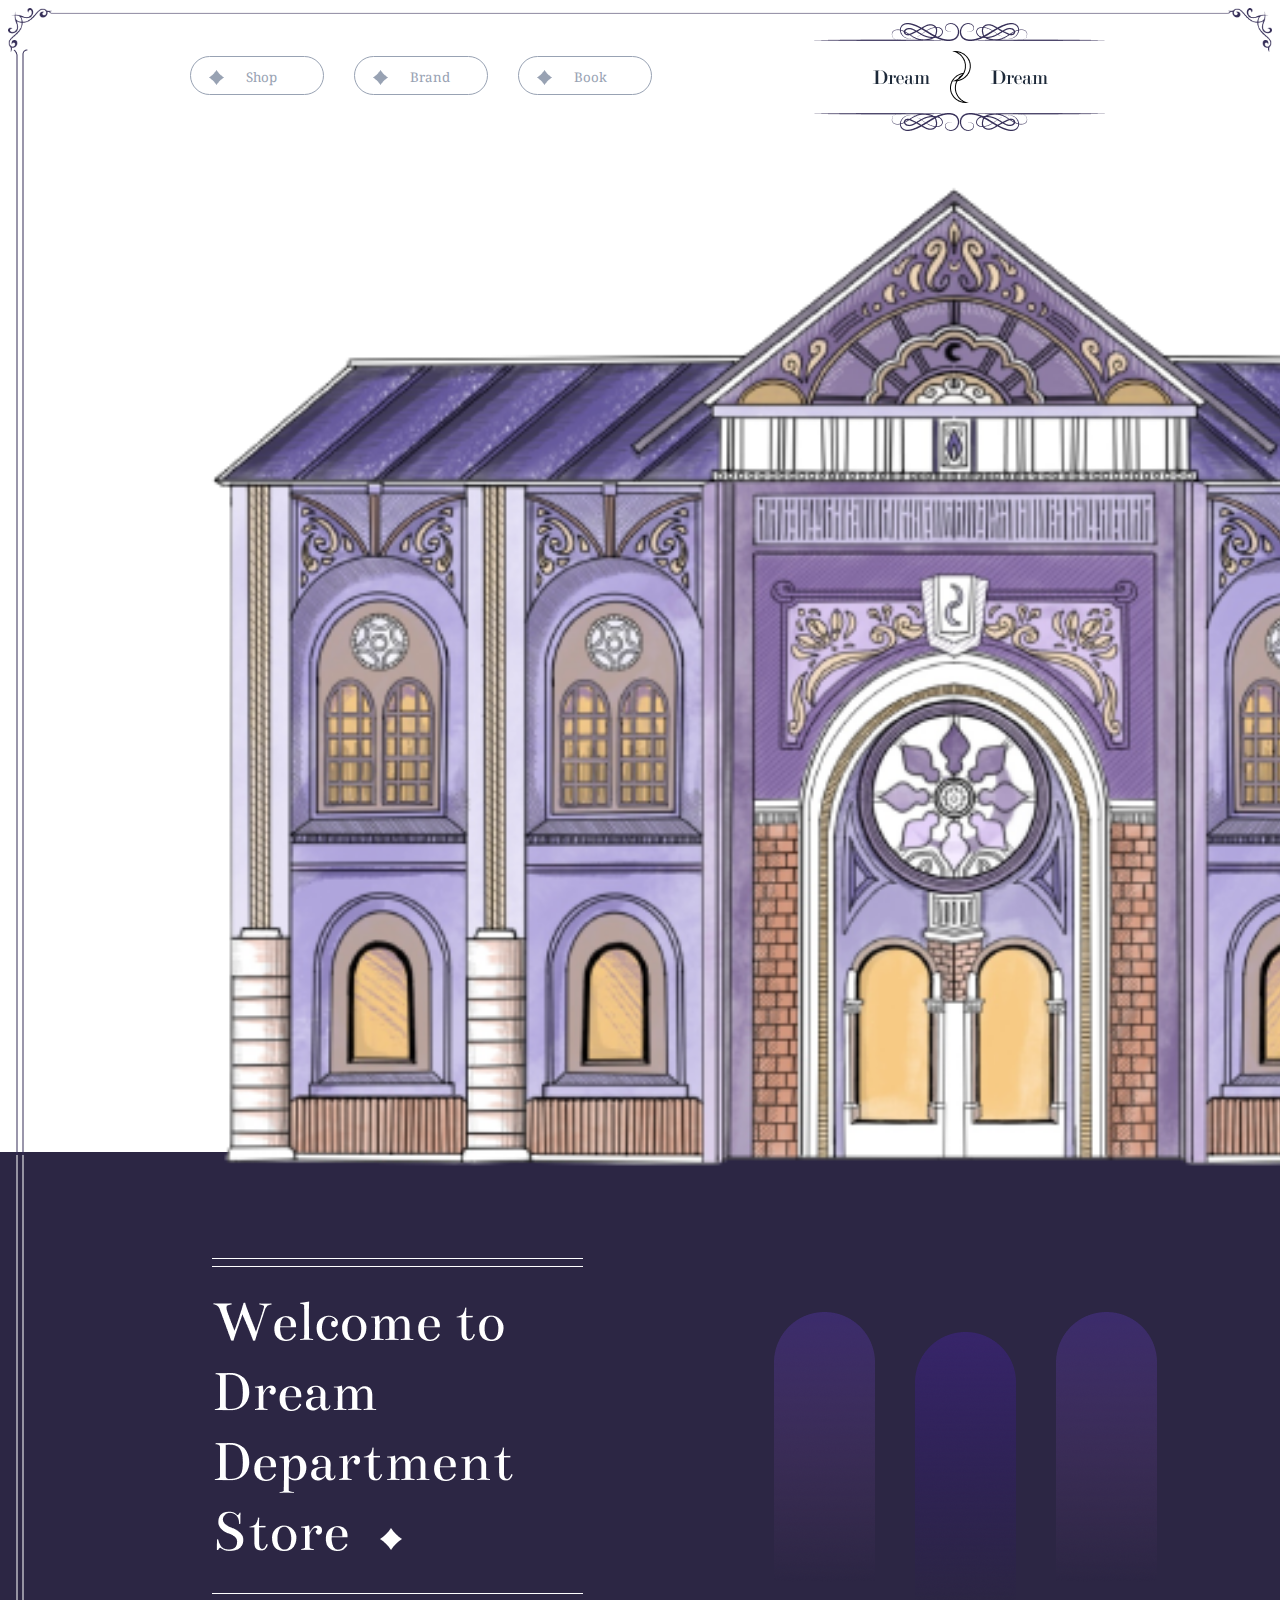
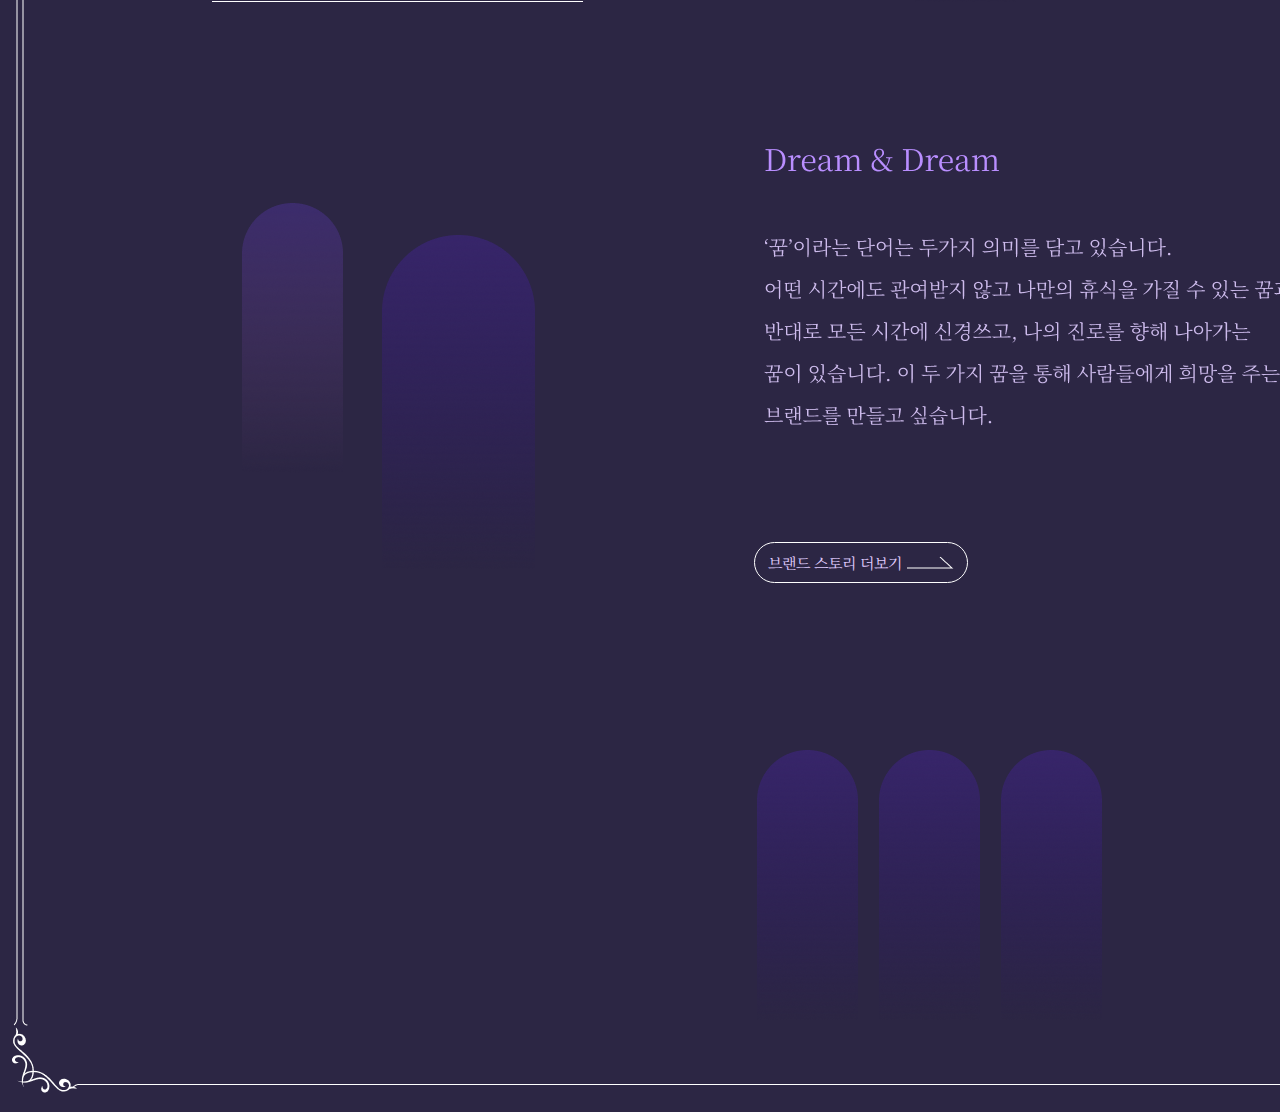
==== index.html @ 02495a47 "first commit" ====
<!DOCTYPE html>
<html lang="en">
<head>
    <meta charset="UTF-8">
    <meta name="viewport" content="width=device-width, initial-scale=1.0">
    <title>DreamDream</title>
    <link rel="stylesheet" href="../CSS/index.css">
</head>
<body>
    <div class="line_top">
        <img src="/image/line_top.png" style="width : 100%">
    </div>
    <div class="topbar">
    <ul class = "nav">
        <li>
          <a href="shop.html">
            <button> 
              <div class="btn_img">
                <img src="./image/star.png">
              </div>
              <span style="padding-top: 10px;">Shop</span>
          </button>
          </a>
          
          </li>

          <li>
            <a href="Brand.html">
              <button> 
                <div class="btn_img">
                  <img src="./image/star.png">
                </div>
                <span style="padding-top: 10px;">Brand</span>
            </button>
            </a>
            
            </li>
  

            <li>
              <a href="Book.html">
                <button> 
                  <div class="btn_img">
                    <img src="./image/star.png">
                  </div>
                  <span style="padding-top: 10px;"> Book</span>
              </button>
              </a>
              
              </li>
       
        </ul>
    <div class="logo">
      <a href="index.html">
        <img src = "image/로고.png">
      </a>
    </div>
    <div class="icon">
    </div>
</div>
    <div class="flex_box">
        <div class="side_line_left">
            <img  src  = "./image/line_side.png">
        </div>
        <div class="inbox" style="align-items: center;">
            <img class="main1" src = "./image/main1.png">  
            <div class="bottom">
              <div class="bottom_box1">
                <img class="txt1" src = "./image/txt1.png">
                  <img class="img1" src = "./image/img1.png">
                  <img class="btntxt1" src = "./image/btntxt1.png">

                  <button type="button" class="btn1" onclick="location.href='shop.html'">나만의 꿈 찾으러 가기<img src="image/arrow.png"></button>                    
                  </div>
                  <div class="bottom_box2">
                    <img class="img2" src="./image/img2.png">
                    <img class="txt2" src="./image/txt2.png">
                    <button class="btn2">브랜드 스토리 더보기<img src="image/arrow.png" style="padding-left: 5px;"></button>                    
                  </div>
                  <div class="bottom_box3">
                    <img class="img3" src="./image/img3.png">
                    <img class="txt2" src="./image/txt3.png">
                    <button class="btn3">꿈백화점 더 알아보기<img src="image/arrow.png" style="padding-left: 5px;"></button>     
                  </div>
              
                <div class="line_bottom">
                  <img src="/image/line_bottom.png">
              </div>
            </div> 
        </div>
        <div class="side_line_right">
            <img src = "./image/line_side.png">
        </div>    
          
 
    </div>



</body>
</html>
---- CSS/index.css ----
@import url('https://fonts.googleapis.com/css2?family=Noto+Serif&display=swap');
@import url('https://fonts.googleapis.com/css2?family=Noto+Serif+KR&display=swap');

a{
  text-decoration: none; /* 링크의 밑줄 제거 */
  color: inherit; /* 링크의 색상 제거 */
}
.topbar{
    display: flex;
}

.logo{
    margin-left : 129px;
    margin-top : -33px;
}

.nav{
    list-style-type: none;
    margin-left: 182px;
    padding: 0;
    display: flex;
    margin-top : 0px;
    display: flex;
}

.nav > li{
    margin-right : 30px;
}

.nav > li > a > button {
    font-family: 'Noto Serif';
    width : 134px;
    height : 39px;
    background-color: #ffffff;
    border: 1px solid #98A2B3;
    border-radius: 30px;
    color: #98A2B3;
    display: flex;
}

.btn_img{
    padding-right : 22px;
    padding-top : 12px;
    margin-left : 12px;
}


.flex_box{
    display: flex;
}
.side_line_left{
    margin-top : -86px;
    margin-left : 5px;
}

.main1 {
    margin-right : 139px;
    margin-left : 151px;
    margin-top : 28px;
    width: 1542px;
    height: 1040px;
}

.side_line_right{
    margin-top : -85px;
    margin-left: -10px;
}

.bottom{
    position: relative;
    width: 1920px;
    height: 1560px;
    background-color: #2C2644;
    margin-left : -46px;
    margin-top: -55px;
    z-index: -1;
}

.bottom_box1{
    align-items: center;
    flex-direction: row;
    font-family: 'Noto Serif KR', serif;
    overflow: visible;
}

.bottom_box2{
    align-items: center;
    flex-direction: row;
    overflow: visible;
    /* width : 464px; */
    font-family: 'Noto Serif KR', serif;

}


.bottom_box3{
    align-items: center;
    flex-direction: row;
    overflow: visible;
    font-family: 'Noto Serif KR', serif;
}

.txt1{
    margin-top : 83px;
    margin-left : 230px;
}

.img1{
    margin-top : 131px;
    margin-left : 187px;
}

.btntxt1{
    margin-top : 131px;
    margin-left : 126px;
}

.inbox{
    align-items: center;
    flex-direction: row;
    overflow: visible;
}

.btn1{
    margin-left: 1300px;
    background-color: #2C2644;
    width : 214px;
    height: 41px;
    font-size:15px;
    color: #E0CDFF;
    border: 1px solid #FFFFFF;
    border-radius: 30px;
    font-family: 'Noto Serif KR', serif;
    margin-top : 40px;
}

.img2{
    margin-left : 260px;
    margin-top : 115px;
}

.txt2{
    position: absolute;
    margin-left : 225px;
    margin-top: 60px;
    
} 

.btn2{
    margin-left: 215px;
    background-color: #2C2644;
    width : 214px;
    height: 41px;
    font-size:15px;
    color: #E0CDFF;
    border: 1px solid #FFFFFF;
    border-radius: 30px;
    font-family: 'Noto Serif KR', serif;
    margin-top: -70px;
}
.txt3{
    margin-left:1275px;
}
.img3{
    margin-left : 775px;
    margin-top : 167px;
}

.btn3{
    margin-top : -22px;
    margin-left: 1340px;
    background-color: #2C2644;
    width : 214px;
    height: 41px;
    font-size:15px;
    color: #E0CDFF;
    border: 1px solid #FFFFFF;
    border-radius: 30px;
    font-family: 'Noto Serif KR', serif;
}
.line_bottom{
    margin-bottom: 20px;
    margin-left: 30px;
    margin-top : -30px;
    margin-right : 20px;
}
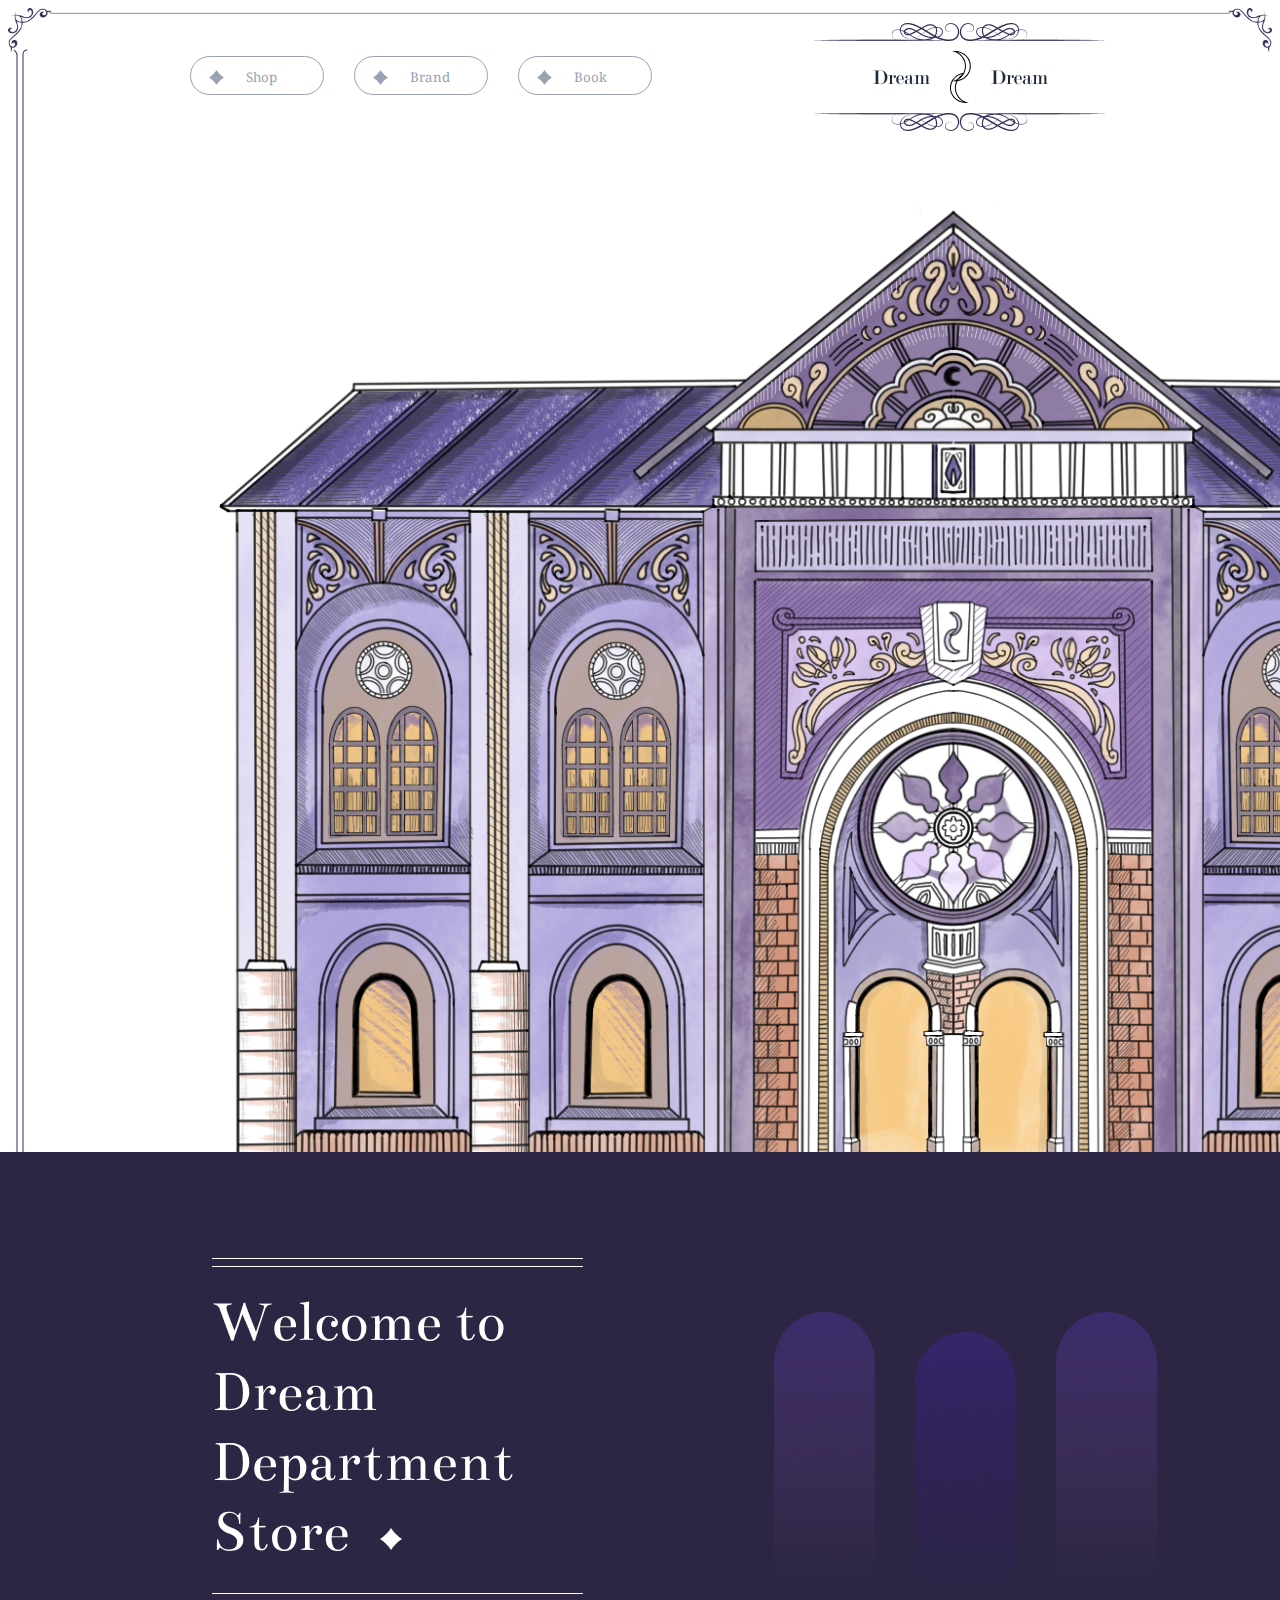
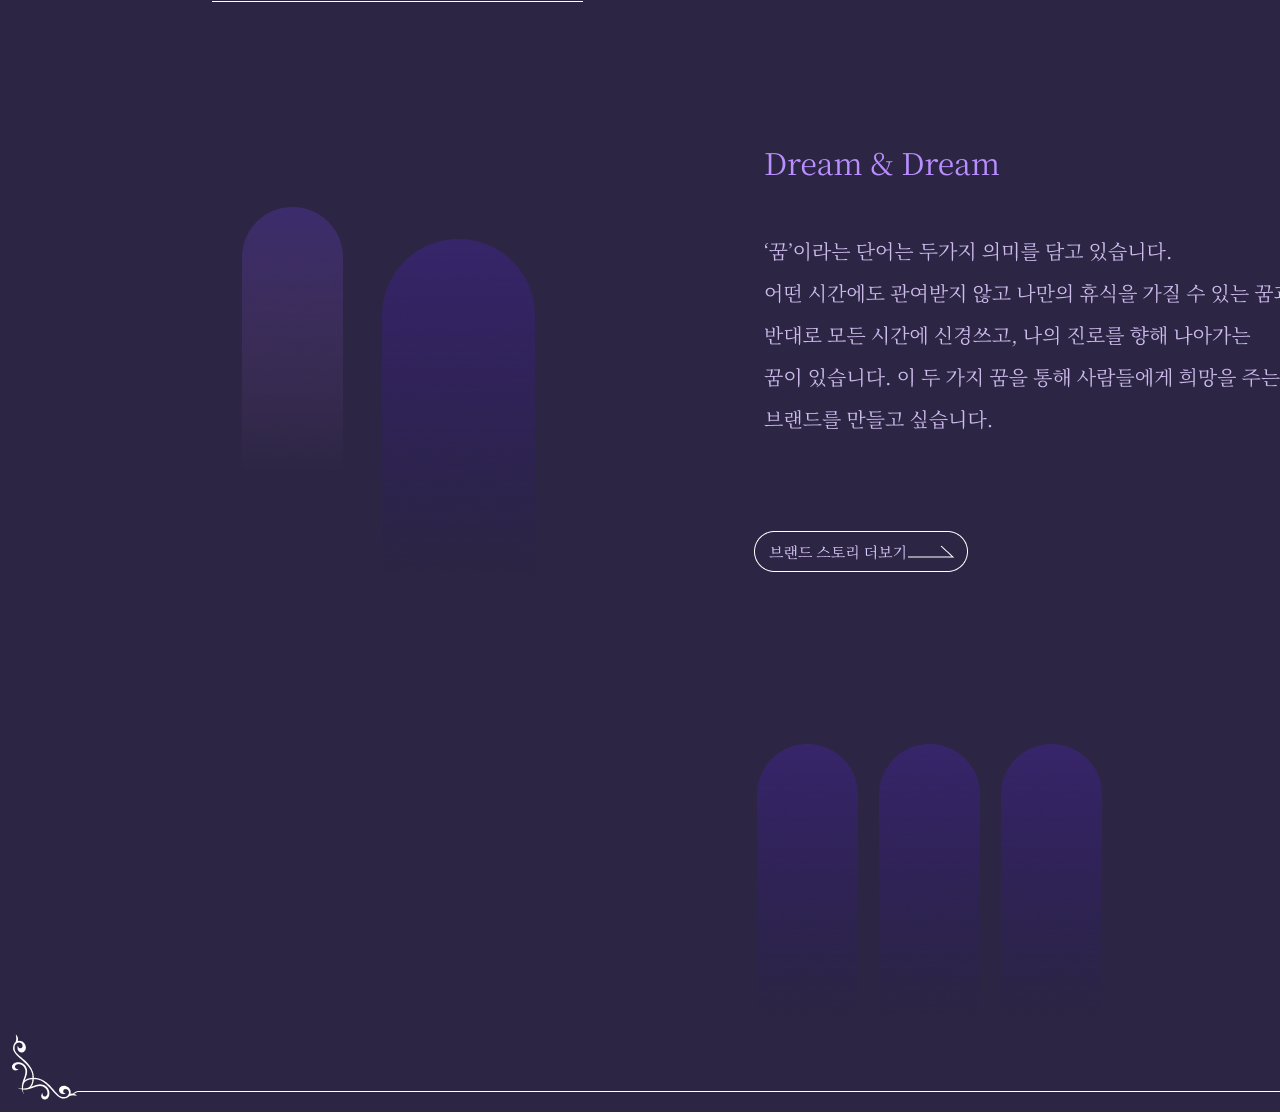
==== commit 5ee71f5e: "index 버튼 레이아웃 및 링크 수정" ====
--- a/index.html
+++ b/index.html
@@ -7,9 +7,7 @@
     <link rel="stylesheet" href="../CSS/index.css">
 </head>
 <body>
-    <div class="line_top">
         <img src="/image/line_top.png" style="width : 100%">
-    </div>
     <div class="topbar">
     <ul class = "nav">
         <li>
@@ -65,23 +63,25 @@
         <div class="inbox" style="align-items: center;">
             <img class="main1" src = "./image/main1.png">  
             <div class="bottom">
-              <div class="bottom_box1">
                 <img class="txt1" src = "./image/txt1.png">
                   <img class="img1" src = "./image/img1.png">
                   <img class="btntxt1" src = "./image/btntxt1.png">
-
-                  <button type="button" class="btn1" onclick="location.href='shop.html'">나만의 꿈 찾으러 가기<img src="image/arrow.png"></button>                    
-                  </div>
-                  <div class="bottom_box2">
+                  <a href="shop.html" >
+                    <img src="image/indexBtn1.png"class="btn1">
+                  </a>
+                  
+               
                     <img class="img2" src="./image/img2.png">
                     <img class="txt2" src="./image/txt2.png">
-                    <button class="btn2">브랜드 스토리 더보기<img src="image/arrow.png" style="padding-left: 5px;"></button>                    
-                  </div>
-                  <div class="bottom_box3">
+                    <a href="brand.html">
+                      <img src="image/indexBtn2.png" class="btn2">
+                    </a>
+
                     <img class="img3" src="./image/img3.png">
                     <img class="txt2" src="./image/txt3.png">
-                    <button class="btn3">꿈백화점 더 알아보기<img src="image/arrow.png" style="padding-left: 5px;"></button>     
-                  </div>
+                    <a href="book.html">
+                      <img src="image/indexBtn3.png" class="btn3">
+                    </a>                  
               
                 <div class="line_bottom">
                   <img src="/image/line_bottom.png">
--- a/CSS/index.css
+++ b/CSS/index.css
@@ -73,31 +73,6 @@
     background-color: #2C2644;
     margin-left : -46px;
     margin-top: -55px;
-    z-index: -1;
-}
-
-.bottom_box1{
-    align-items: center;
-    flex-direction: row;
-    font-family: 'Noto Serif KR', serif;
-    overflow: visible;
-}
-
-.bottom_box2{
-    align-items: center;
-    flex-direction: row;
-    overflow: visible;
-    /* width : 464px; */
-    font-family: 'Noto Serif KR', serif;
-
-}
-
-
-.bottom_box3{
-    align-items: center;
-    flex-direction: row;
-    overflow: visible;
-    font-family: 'Noto Serif KR', serif;
 }
 
 .txt1{
@@ -123,15 +98,9 @@
 
 .btn1{
     margin-left: 1300px;
-    background-color: #2C2644;
-    width : 214px;
-    height: 41px;
-    font-size:15px;
-    color: #E0CDFF;
-    border: 1px solid #FFFFFF;
-    border-radius: 30px;
-    font-family: 'Noto Serif KR', serif;
     margin-top : 40px;
+      display: inline-block;
+    cursor: pointer;
 }
 
 .img2{
@@ -148,15 +117,7 @@
 
 .btn2{
     margin-left: 215px;
-    background-color: #2C2644;
-    width : 214px;
-    height: 41px;
-    font-size:15px;
-    color: #E0CDFF;
-    border: 1px solid #FFFFFF;
-    border-radius: 30px;
-    font-family: 'Noto Serif KR', serif;
-    margin-top: -70px;
+       margin-top: -70px;
 }
 .txt3{
     margin-left:1275px;
@@ -167,16 +128,8 @@
 }
 
 .btn3{
-    margin-top : -22px;
+    /* margin-top : -22px; */
     margin-left: 1340px;
-    background-color: #2C2644;
-    width : 214px;
-    height: 41px;
-    font-size:15px;
-    color: #E0CDFF;
-    border: 1px solid #FFFFFF;
-    border-radius: 30px;
-    font-family: 'Noto Serif KR', serif;
 }
 .line_bottom{
     margin-bottom: 20px;
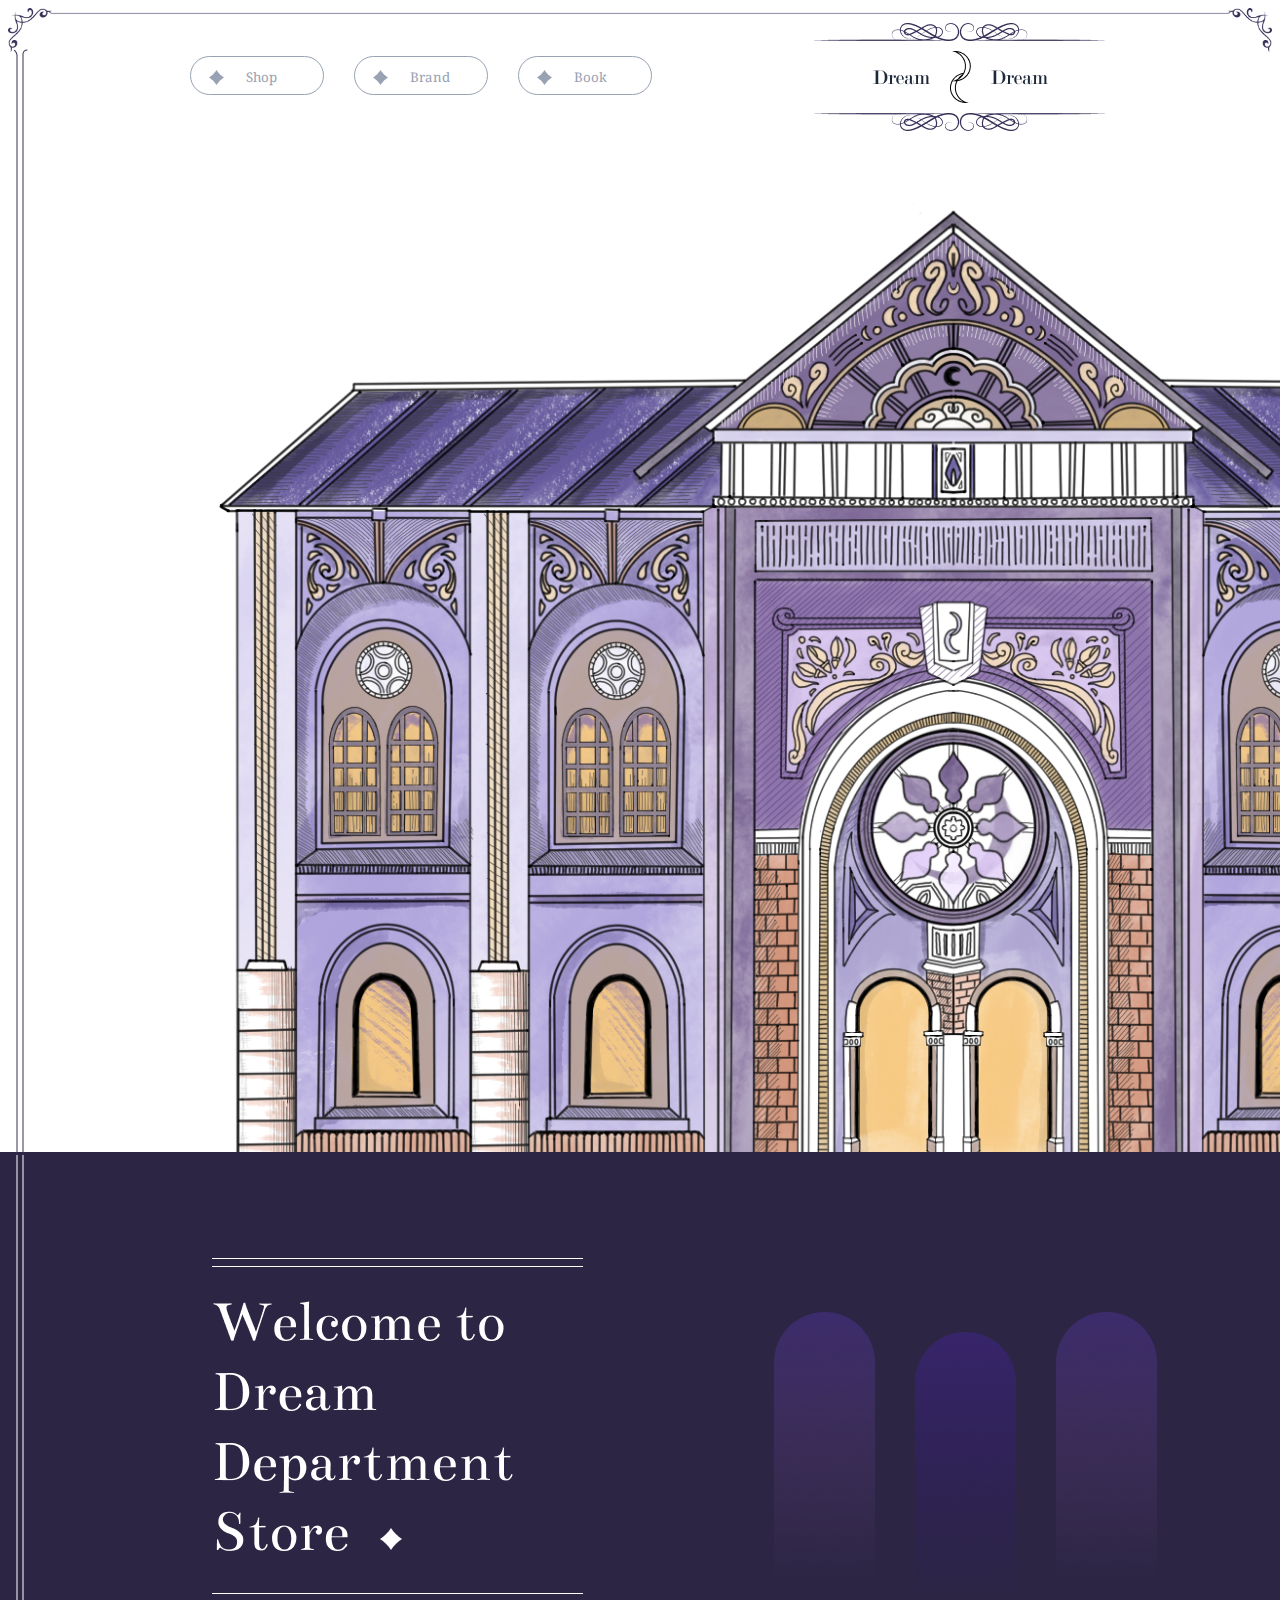
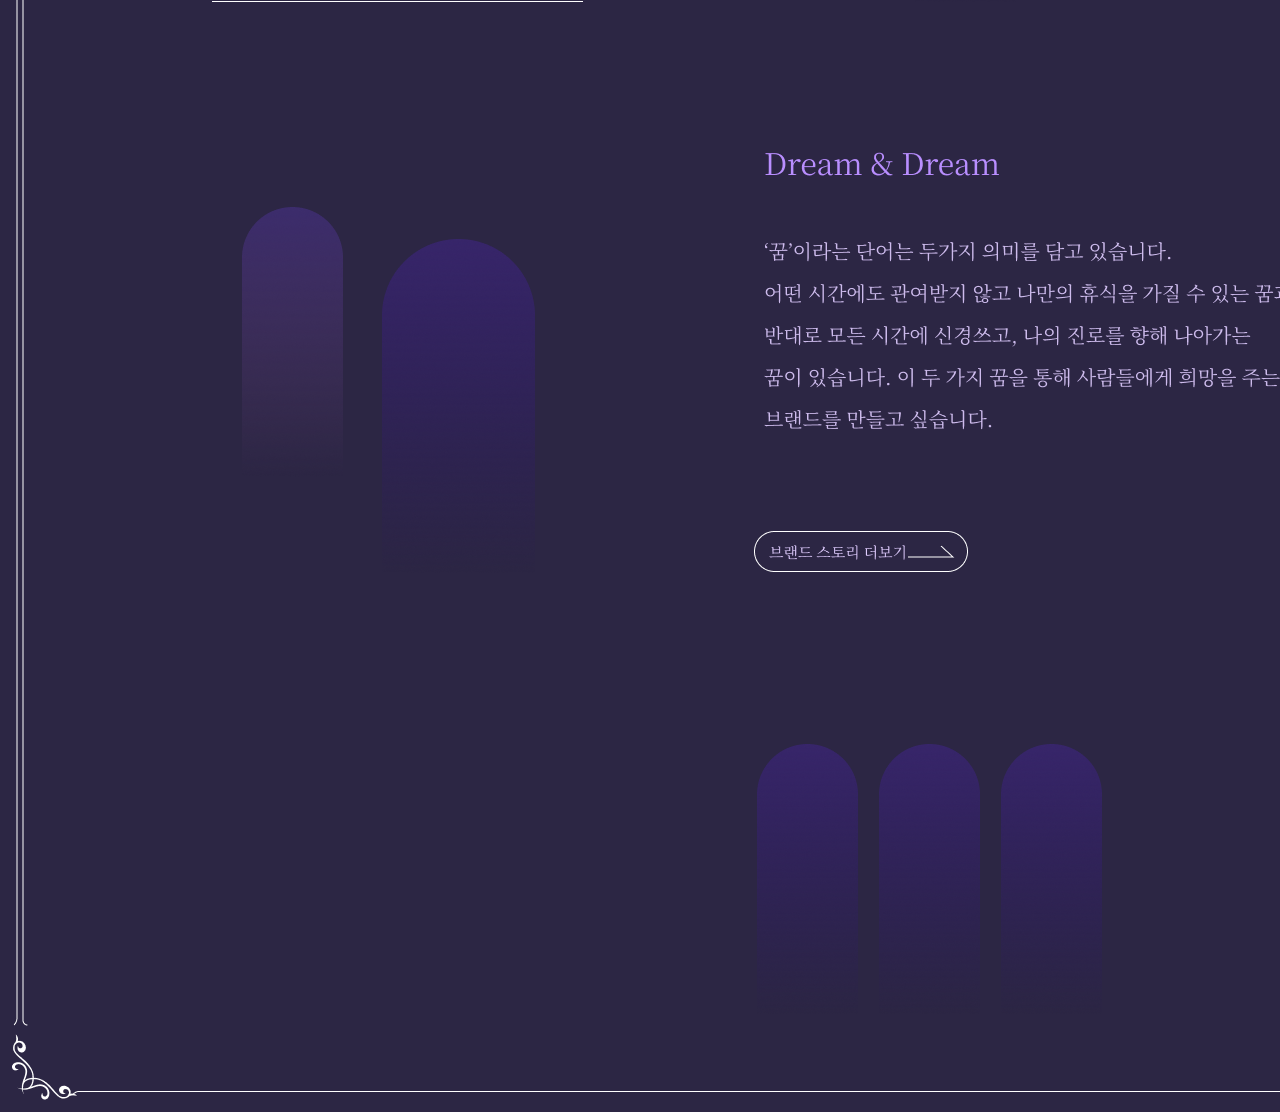
==== commit 01457dd8: "index 버튼 코드 정리리" ====
--- a/index.html
+++ b/index.html
@@ -81,8 +81,8 @@
                     <img class="txt2" src="./image/txt3.png">
                     <a href="book.html">
                       <img src="image/indexBtn3.png" class="btn3">
-                    </a>                  
-              
+                    </a>
+                    
                 <div class="line_bottom">
                   <img src="/image/line_bottom.png">
               </div>
--- a/CSS/index.css
+++ b/CSS/index.css
@@ -51,6 +51,7 @@
 .side_line_left{
     margin-top : -86px;
     margin-left : 5px;
+    z-index: 1;
 }
 
 .main1 {
@@ -64,6 +65,7 @@
 .side_line_right{
     margin-top : -85px;
     margin-left: -10px;
+    z-index: 1;
 }
 
 .bottom{
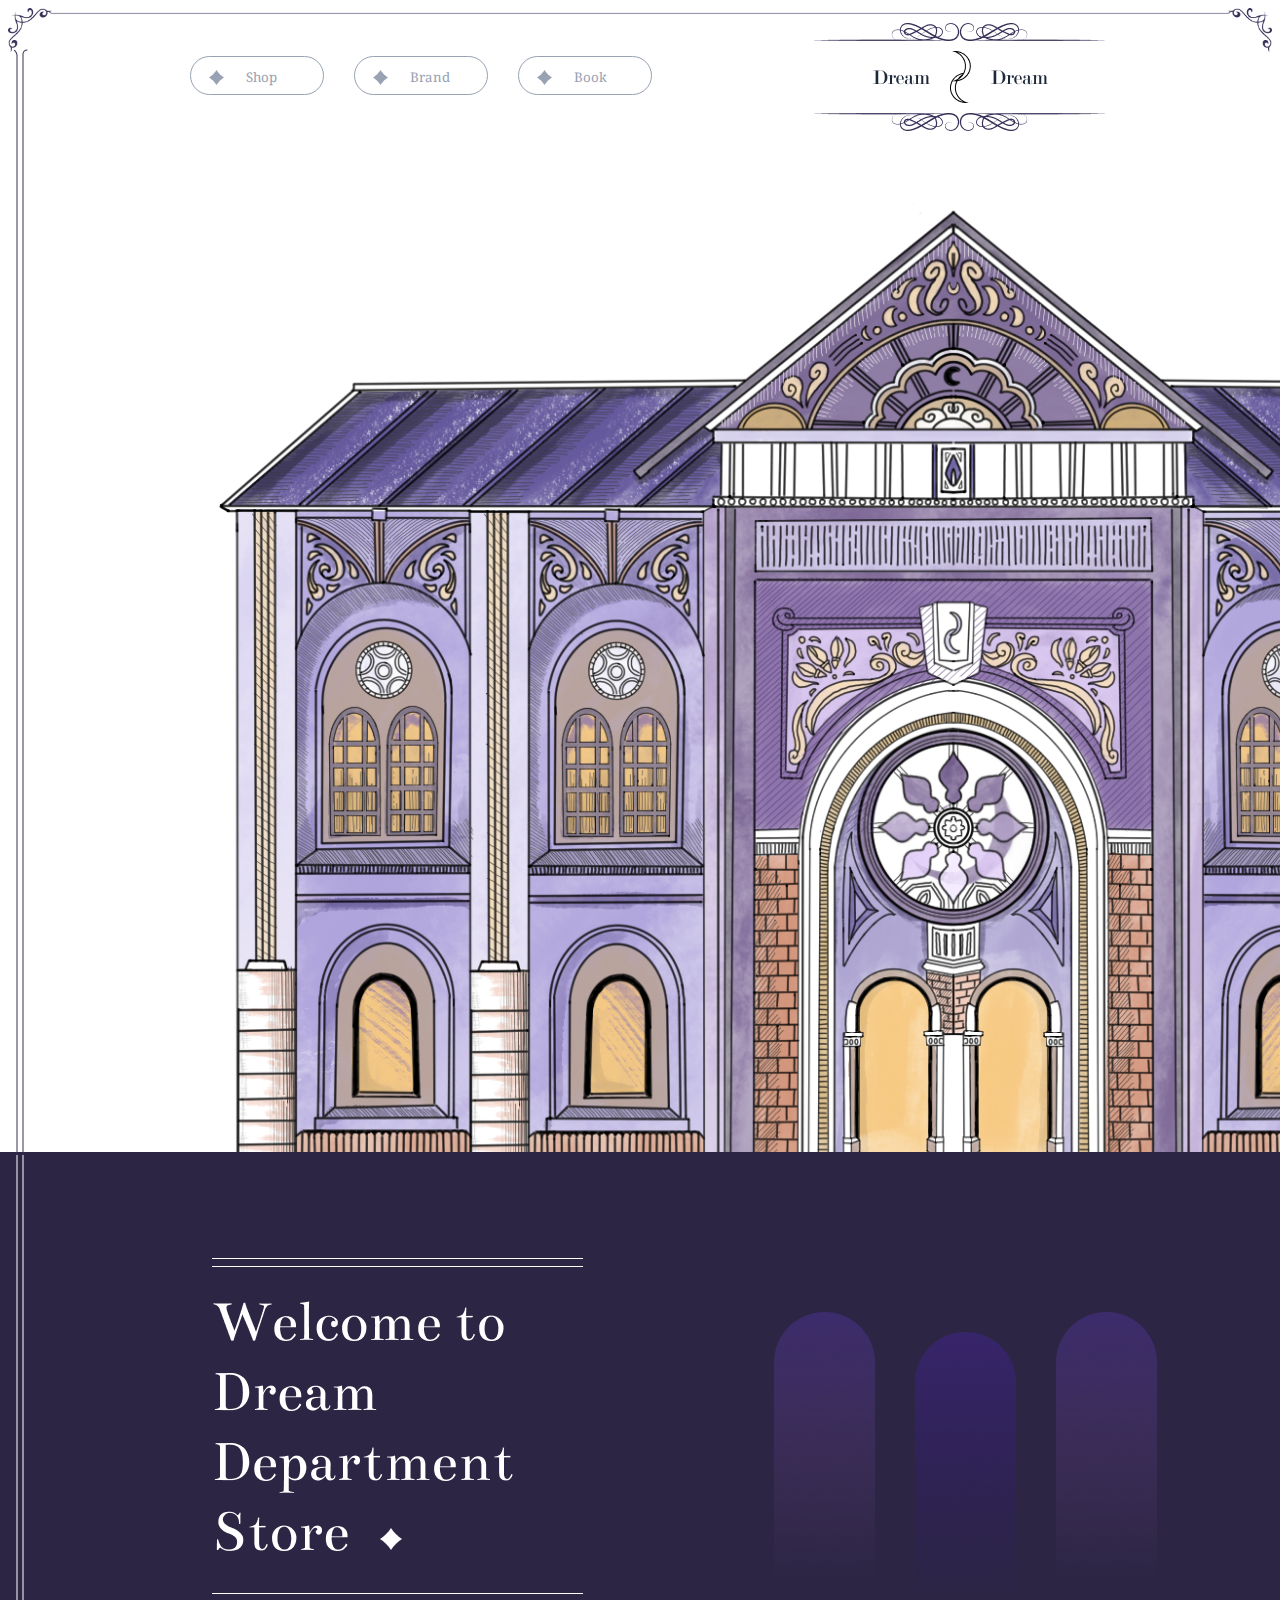
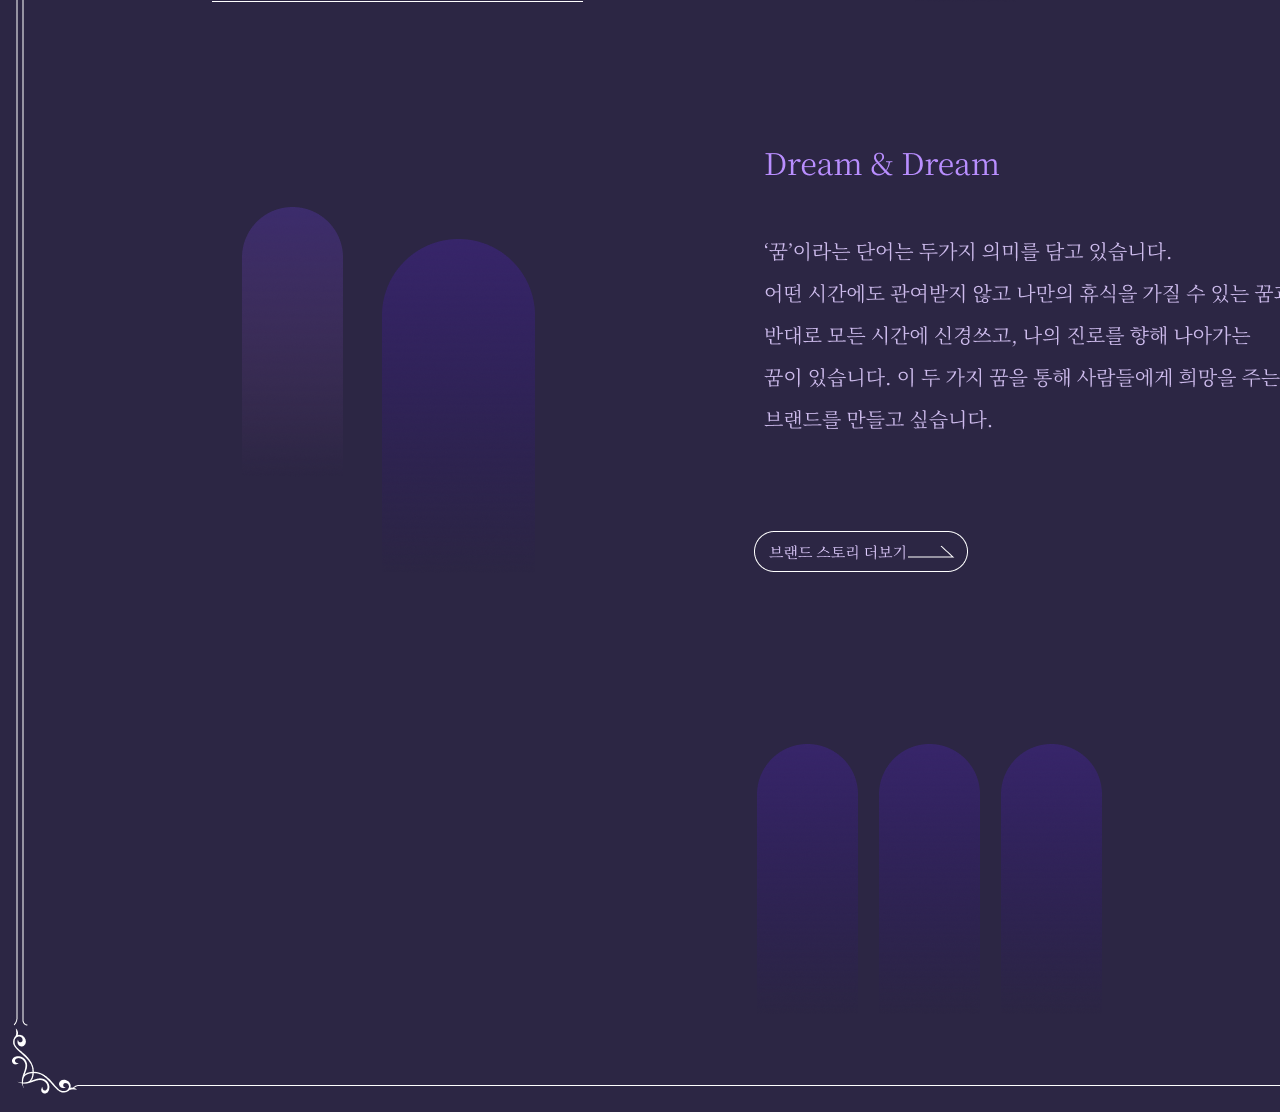
==== commit 05fe9fe9: "div 레이아웃 추가" ====
--- a/index.html
+++ b/index.html
@@ -80,8 +80,11 @@
                     <img class="img3" src="./image/img3.png">
                     <img class="txt2" src="./image/txt3.png">
                     <a href="book.html">
+                    <div class="index_Btn" style="width: 200px; height : 40px;">
                       <img src="image/indexBtn3.png" class="btn3">
-                    </a>
+                    </div>
+                  </a>
+
                     
                 <div class="line_bottom">
                   <img src="/image/line_bottom.png">
